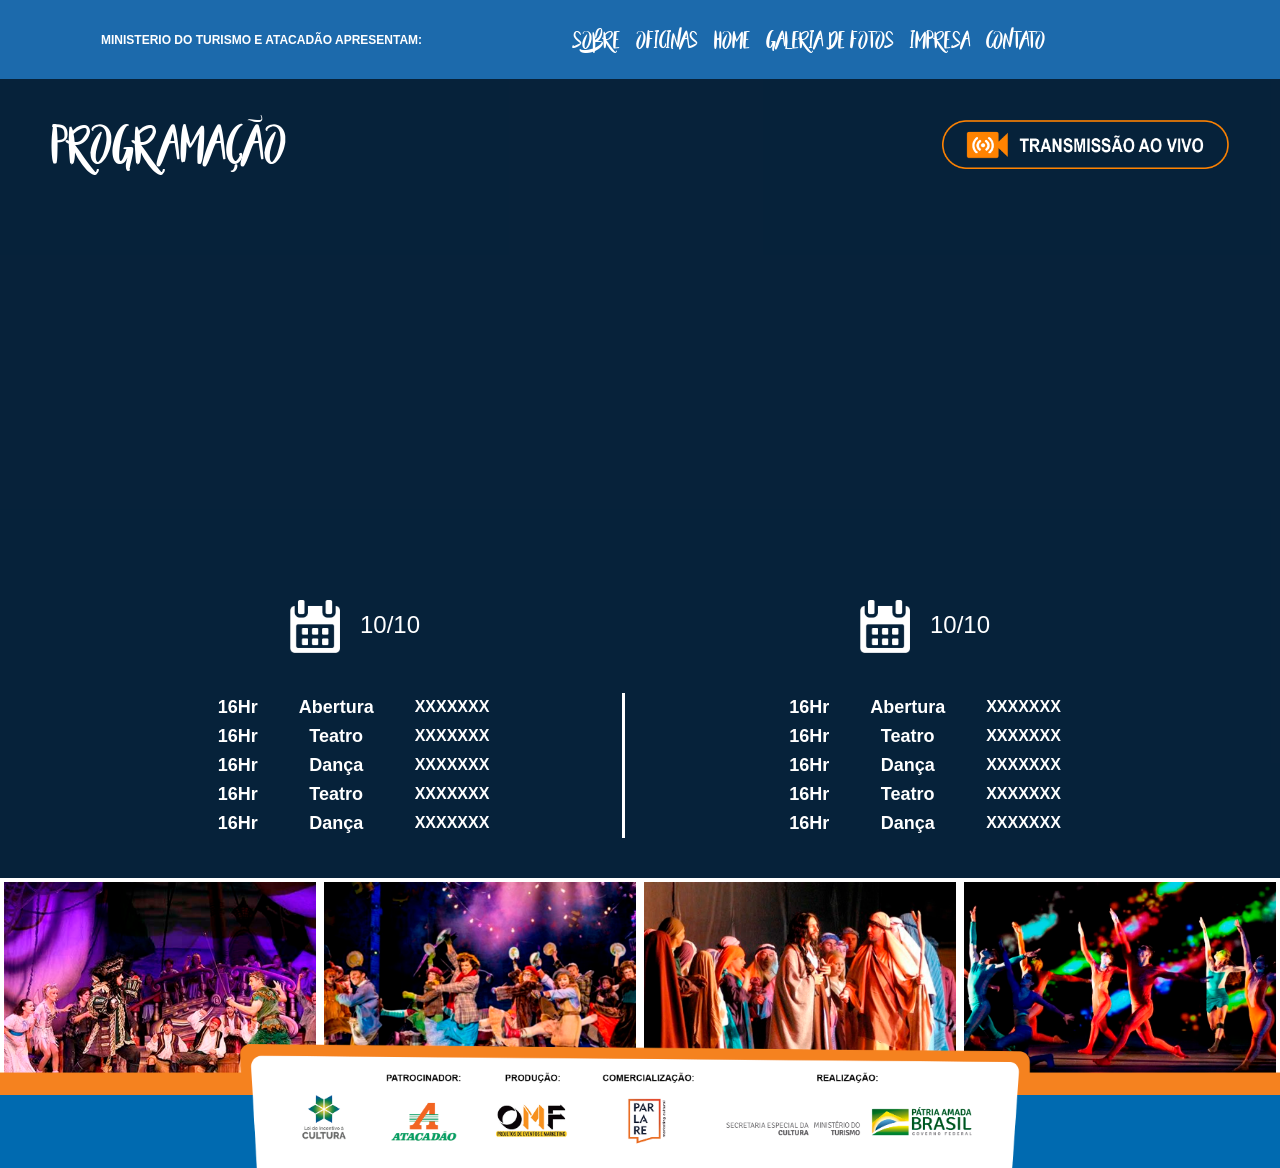
==== programacao.html @ a71c7500 "page programação page programação do evento foi criada com um vídeo como background e uma mini galer" ====
<!DOCTYPE html>
<html lang="en">
<head>
    <meta charset="UTF-8">
    <meta name="viewport" content="width=device-width, initial-scale=1.0">
    <link rel="stylesheet" href="plugin/bootstrap/css/bootstrap.min.css">
    <link rel="stylesheet" href="css/style.css">
    <link rel="stylesheet" href="css/styleSobre.css">
    <link rel="stylesheet" href="css/styleProgramacao.css">
    <title>Sobre</title>
</head>
<body>
    <header>
      <div class="container">
        <nav class="navbar navbar-expand-lg navbar-light">
          <a class="navbar-brand" href="#">MINISTERIO DO TURISMO E ATACADÃO APRESENTAM:</a>
          <button class="navbar-toggler" type="button" data-toggle="collapse" data-target="#navbarSupportedContent" aria-controls="navbarSupportedContent" aria-expanded="false" aria-label="Toggle navigation">
            <span class="navbar-toggler-icon text-white"></span>
          </button>
          <div class="collapse navbar-collapse" id="navbarSupportedContent">
            <ul class="navbar-nav mr-auto" id="menu">
              <li class="nav-item active">
                <a class="nav-link" href="sobre.html">Sobre<span class="sr-only">(current)</span></a>
              </li>
              <li class="nav-item">
                <a class="nav-link" href="#">Oficinas</a>
              </li>
              <li class="nav-item">
                <a class="nav-link" href="index.html">Home</a>
              </li>
              <li class="nav-item">
                <a class="nav-link" href="#">Galeria de fotos</a>
              </li>
              <li class="nav-item">
                <a class="nav-link" href="#">Impresa</a>
              </li>
              <li class="nav-item">
                <a class="nav-link" href="#">Contato</a>
              </li>
            </ul>
          </div>
        </nav>
      </div>
    </header>

    
    
    <div class="background-video">
      <video autoplay muted loop id="sobre-video" style="margin-top: 120px;">
          <source src="video/festaCulturalNazareProgramacao.mp4" type="video/mp4">
      </video>
  </div>

    <div class="overlap-video">
        <div class="programacao-nazare">
            <div class="row">
              <div class="col-md-6 w-100">
                <h3>Programação</h3>
              </div>
              <div class="col-md-6 btn-ao-vivo text-right w-100">
                <a class="btn-ao-vivo" href="http://">
                    <img src="img/btn-ao-vivo.png" alt="" srcset="">
                </a>
              </div>
            </div>
            <br>
        </div>
    </div> 
    
    <div class="container-table">
      <div class="container">
        <div class="row">
          <div class="col-md-6 text-white text-center calendar">
            <h4><img src="img/calenderio.png" alt="" srcset="">10/10</h4>
            <div class="table-programacao" style="border-right: 3px solid white;">
                <table>
                  <tr>
                    <th>16Hr</th>
                    <th>Abertura</th>
                    <th>XXXXXXX</th>
                  </tr>
                  <tr>
                    <th>16Hr</th>
                    <th>Teatro</th>
                    <th>XXXXXXX</th>
                  </tr>
                  <tr>
                    <th>16Hr</th>
                    <th>Dança</th>
                    <th>XXXXXXX</th>
                  </tr>
                  <tr>
                    <th>16Hr</th>
                    <th>Teatro</th>
                    <th>XXXXXXX</th>
                  </tr>
                  <tr>
                    <th>16Hr</th>
                    <th>Dança</th>
                    <th>XXXXXXX</th>
                  </tr>
                </table>
            </div>
          </div>
          <div class="col-md-6 text-white text-center calendar">
            <h4><img src="img/calenderio.png" alt="" srcset="">10/10</h4>
            <div class="table-programacao">
                <table>
                  <tr>
                    <th>16Hr</th>
                    <th>Abertura</th>
                    <th>XXXXXXX</th>
                  </tr>
                  <tr>
                    <th>16Hr</th>
                    <th>Teatro</th>
                    <th>XXXXXXX</th>
                  </tr>
                  <tr>
                    <th>16Hr</th>
                    <th>Dança</th>
                    <th>XXXXXXX</th>
                  </tr>
                  <tr>
                    <th>16Hr</th>
                    <th>Teatro</th>
                    <th>XXXXXXX</th>
                  </tr>
                  <tr>
                    <th>16Hr</th>
                    <th>Dança</th>
                    <th>XXXXXXX</th>
                  </tr>
                </table>
            </div>
          </div>
        </div>
      </div>
    </div>
    
    <div class="galeria-programacao">
        <div class="row">
          <div class="col-md-3">
            <img src="img/galeria/FOTOS-1.png" alt="">
          </div>
          <div class="col-md-3">
            <img src="img/galeria/FOTOS-2.png" alt="">
          </div>
          <div class="col-md-3">
            <img src="img/galeria/FOTOS-3.png" alt="">
          </div>
          <div class="col-md-3">
            <img src="img/galeria/FOTOS-4.png" alt="">
          </div>
        </div>
    </div>
    
    <div id="rodape" class="rodape-desktop">
        <img src="img/SECULT_horz_preferencial.png" alt="">
    </div>

    <footer>
      <br>
        <div class="container">
          <div class="row">
            <div class="col-md-2">
                <div id="patrocinador" class="row">
                  <div class="col-12">
                    <img src="img/LOGOS/LOGO - lei de incentivo a cultura.png" alt="" srcset="">
                    
                    <p>PATROCINADOR:</p>
                    <img src="img/LOGOS/LOGO - Atacadao.png" alt="" srcset="">
                  </div>                
                </div>
            </div>
            <div class="col-md-2">
              <p>PRODUÇÃO:</p>
              <img src="img/LOGOS/LOGO - OMF.png" alt="" srcset="">
            </div>
            <div class="col-md-2">
              <p>COMERCIALIZAÇÃO:</p>
              <img id="comercializacao" src="img/LOGOS/Parlare 2.png" alt="" srcset="">
            </div>
            <div class="col-md-6">
              <p>REALIZAÇÃO:</p>
              <img id="realizacao" src="img/LOGOS/Logo-Secretaria-Especial-da-Cultura-500x248.png" alt="" srcset="">
            </div>
          </div>
        </div>
    </footer>

    <script src="plugin/jquery/jquery.js"></script>
    <script src="plugin/bootstrap/js/bootstrap.bundle.min.js"></script>
    <script src="js/functions.js"></script>
</body>
</html>
---- css/style.css ----
/**
  AUTOR: PAULO VICTOR
  DATA: 25/08/2020
  PROJETO: FESTA CULTURAL DE NAZARÉ
  OBJETIVO: ESTILO PAGE HOME
*/
@font-face{
  font-family: 'Beauty and the Beast';
  src: url('../fonts/Beauty\ and\ the\ Beast\ Sample.ttf');
}
/*NAVBAR*/
html,body{
  height: 100%;
  margin: 0;
  padding: 0;
  box-sizing: border-box;
}
body{
  background-image: url('../img/1.png');
  background-position: center;
  background-size: contain;
  background-repeat: no-repeat;
}
header{
  background-color: #1c6aac;
  padding: 10px 0;
  position: fixed;
  width: 100%;
  z-index: 9999;
}
#navbarSupportedContent{
  position: relative;
}
.navbar-brand{
  font-family: Arial, sans-serif;
  font-weight: bold;
  font-size: 12px;
  color: white !important;
}
#menu{
  margin: auto;
  font-size: 18px;
}
#menu li a{
  font-family: 'Beauty and the Beast';
  color: white;
}
.navbar-toggler{
  background-color: white;
}
/***/
/*IMG FITAS*/
.img-fitas{
  text-align: center;
}
.img-fitas img{
    width: 60%;
}
/***/
/*IMG INFORMATIONS*/
.col-img-logos .row img{
  width: 100%;
}
.col-img-logos .row .col-md-3:first-child , .col-img-logos .row .col-md-3:last-child{
  text-align: center;
  position: relative;
}
.col-img-logos .row .col-md-3:last-child{
  position: relative;
}
.col-img-logos .row .col-md-3:first-child img{
  /* margin-top: 120px; */
  width: 100%;
  position: absolute;
  top: 50%;
  left: 50%;
  transform: translate(-50%,-50%);
}
.col-img-logos .row .col-md-3:last-child img{
  /* margin-top: 100px; */
  width: 60%;
  position: absolute;
  top: 50%;
  left: 50%;
  transform: translate(-50%,-50%);
}
#img-logo img{
  margin-top: -80px;
}
/***/
/*DRIVE IN*/
.drive-img{
  padding: 40px 2%;
  text-align: center;
}
.drive-img img{
  width: 40%;
}
/***/
body{
  position: relative;
}
footer{
  position: absolute;
  background-size: 100% ;
  background-repeat: no-repeat;
  width: 100%;
  height: auto;
  text-align: center;
  padding: 0 20%;
  background-color: #1c6aac;
  display: flex;
  align-items: center;
  border-top: 15px solid #F5821F;
  display: none;
}
footer p{
  font-size: 10px;
  font-weight: bold;
}
footer img{
  width: 50%
}
footer .container{
  margin: 0 auto;
  background-color: white;
  top: -45px;
  border-radius: 20px;
  height: auto;
  position: relative;
  padding: 40px 10px;
  border-top: 12px solid #F5821F;
}
footer .container .row{
  text-align: center;
}
#comercializacao{
  width: 30%;
}
#realizacao{
  width: 60%;
}
#patrocinador img{
  width: 100%;
}
#rodape img{
  width: 100%;
}
#img-middle{
  width: 40%;
  display: none;
}
#img-last{
  width: 80%;
  display: none;
}
#rodape{
  position: absolute;
  display: block;
}
@media screen and (max-width:767px){
  .navbar-brand{
    font-size: 8px;
  }
  .img-fitas img{
      width: 100%;
  }
  #img-middle{
    margin: 30px 0 !important;
    display: inline-block;
  }
  #img-last{
    display: inline-block;
  }
  #env-data{
    display: none;
  }
  .col-img-logos .row .col-md-3:first-child{
    background-color: #1c6aac;
    text-align: center;    
    margin: 100px 0;
    display: none;
  }
  .col-img-logos .row .col-md-3:first-child img{
    /* margin-top: 120px; */
    width: 60%;
  }
  .col-img-logos .row .col-md-3:last-child img{
    /* margin-top: 120px; */
    width: 40%;
  }
  #img-logo img{
    margin: 20px 0;
  }
  .drive-img img{
    margin-top: 10px;
    width: 70%;
  }
  #patrocinador img{
    width: 50%;
    margin-bottom: 40px;
  }
  footer img{
    width: 40%;
    margin-bottom: 40px;
  }
  #comercializacao{
    width: 20%;
    margin-bottom: 40px;
  }
  #realizacao{
    width: 80%;
  }
  footer p{
    font-size: 14px;
    font-weight: bold;
  }
  footer{
    display: block;
  }
  #rodape{
    display: none;
  }
  
}
@media screen and (max-width: 1000px){
  #navbarSupportedContent{
    position: initial;
  }
  #menu{
    position: initial;
    right: 0;
  }
}
---- css/styleSobre.css ----
/**
  AUTOR: PAULO VICTOR
  DATA: 26/08/2020
  PROJETO: FESTA CULTURAL DE NAZARÉ
  OBJETIVO: ESTILO PAGE SOBRE
*/
body{
    overflow-x: hidden;
}
.overlap-video{
    position: absolute;
    top: 0;
    left: 0;
    padding: 100px 4% 0 4%;
    min-width: 100%;
    min-height: 100%;
    width: auto;
    height: auto;   
    background-color: rgba(7, 34, 58, 0.5);
}
.overlap-video h3{
    font-family: 'Beauty and the Beast';
    margin-bottom: 20px;
    font-size: 40px;
}
#rodape.rodape-desktop{
    margin-top: -50px;
    
}
.sobre-nazare{
    width: 80%;
    text-align: justify;
    color: white;
    height: 80vh;
}

.sobre-nazare p{
    /* font-size: 18px; */
}
.background-video{
    position: relative;
    height: 100%;
    min-height: 25rem;
    width: 100%;
    overflow: hidden;
}
.background-video video{
    position: absolute;
    top: 50%;
    left: 50%;
    min-width: 100%;
    min-height: 100%;
    width: auto;
    height: auto;
    z-index: -1;
    -ms-transform: translateX(-50%) translateY(-50%);
    -moz-transform: translateX(-50%) translateY(-50%);
    -webkit-transform: translateX(-50%) translateY(-50%);
    transform: translate(-50%,-50%);
}
@media screen and (max-width:500px){
    .sobre-nazare{
        width: 100%;
    }
    .sobre-nazare p{
        font-size: 0.86rem;
    }
}
---- css/styleProgramacao.css ----
/**
  AUTOR: PAULO VICTOR
  DATA: 29/08/2020
  PROJETO: FESTA CULTURAL DE NAZARÉ
  OBJETIVO: ESTILO PAGE PROGRAMAÇÃO
*/
body{
    background-color: #07223a;
    background-image: none;
}
.programacao-nazare{
    margin-top: 20px;
}
.btn-ao-vivo img{
    width: 50%;
}
.programacao-nazare h3{
    font-size: 40px;
    color:white
}
.calendar h4 img{
    width: 50px;
    margin-right: 20px;
}
.table-programacao{
    margin-top: 40px;
    margin-bottom: 40px;
}
.table-programacao table{
    margin: 0 auto;
}
.table-programacao table th:not(:last-child){
    padding-right: 40px;
    font-size: 18px;
}
.galeria-programacao .row{
    width: 100%;
    margin: 0 auto;
}
.galeria-programacao .col-md-3{
    margin: 0;
    padding: 0;
    border: 4px solid white;
}

.galeria-programacao .col-md-3 img{
    width: 100%;
}
.container-table{
    margin-top: -300px;
}
.galeria-programacao{
    margin-bottom: 0px;
}

@media screen and (max-width: 766px){
    .table-programacao{
        border: 0 !important;
    }
    .w-100{
        width: 100% !important;
        text-align: center !important;
    }
}
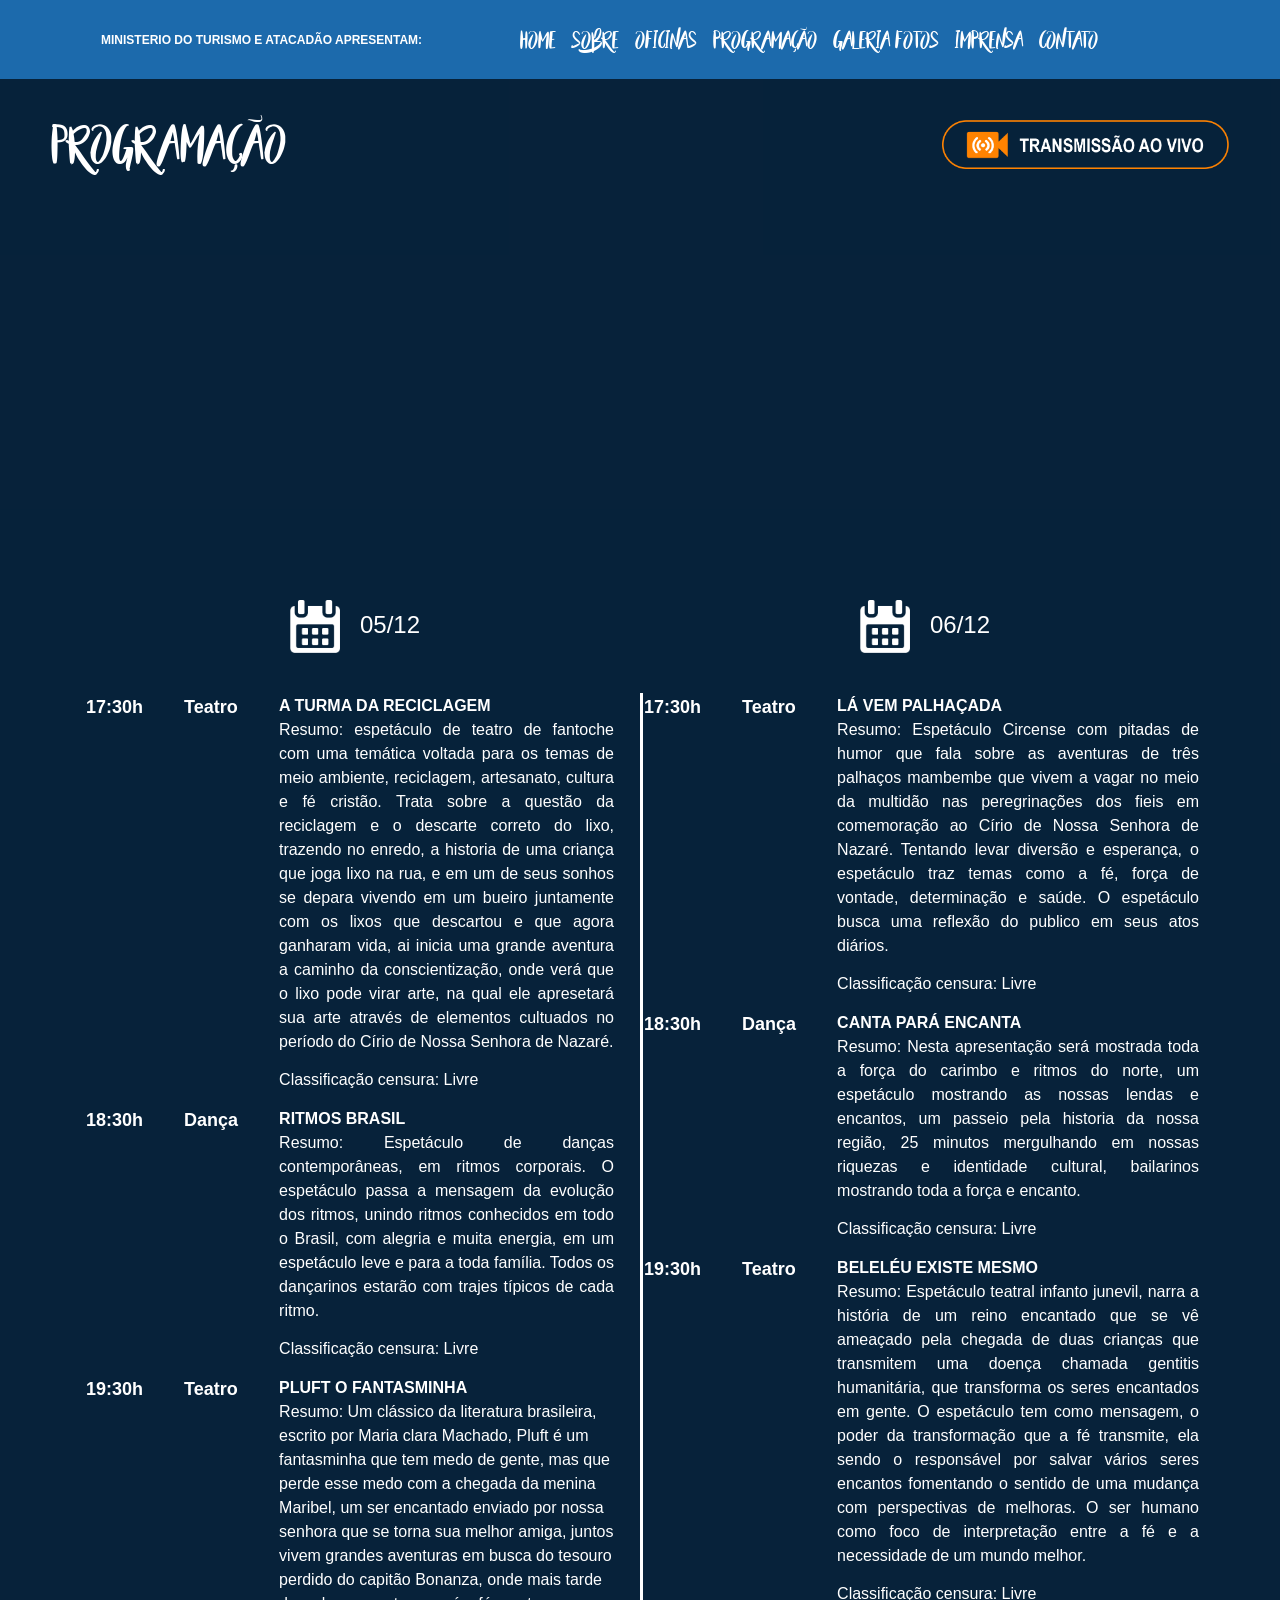
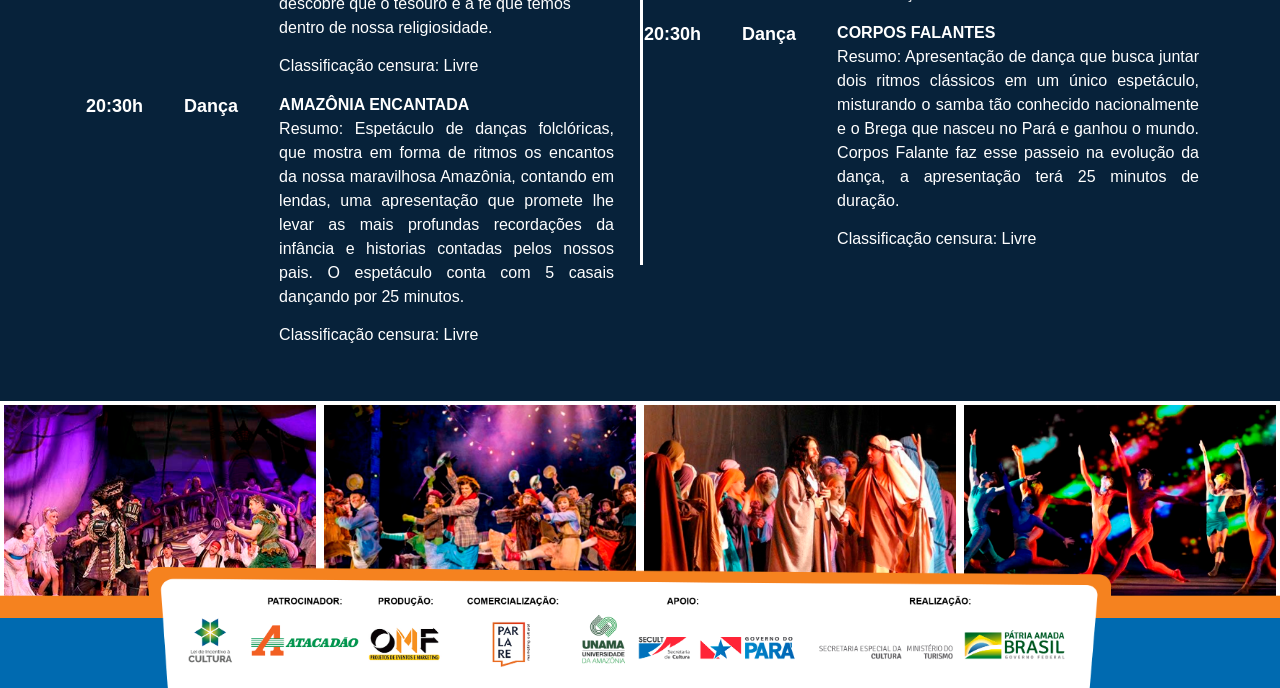
==== commit 7c1a3dcb: "atualizacao final" ====
--- a/programacao.html
+++ b/programacao.html
@@ -4,12 +4,22 @@
     <meta charset="UTF-8">
     <meta name="viewport" content="width=device-width, initial-scale=1.0">
     <link rel="stylesheet" href="plugin/bootstrap/css/bootstrap.min.css">
+
     <link rel="stylesheet" href="css/style.css">
     <link rel="stylesheet" href="css/styleSobre.css">
     <link rel="stylesheet" href="css/styleProgramacao.css">
-    <title>Sobre</title>
+    <link rel="stylesheet" href="css/styleGaleria.css">
+    
+    <title>Programação</title>
 </head>
 <body>
+  <!-- CARREGAMENTO PAGE -->
+  <div class="carregamento-page">
+      <div class="container-img-carregamento">
+          <img src="img/LOGO-FESTIVAL-MIN.png" alt="" srcset="">
+          <div class="bol-carregamento"></div>
+      </div>
+  </div>
     <header>
       <div class="container">
         <nav class="navbar navbar-expand-lg navbar-light">
@@ -19,26 +29,29 @@
           </button>
           <div class="collapse navbar-collapse" id="navbarSupportedContent">
             <ul class="navbar-nav mr-auto" id="menu">
-              <li class="nav-item active">
-                <a class="nav-link" href="sobre.html">Sobre<span class="sr-only">(current)</span></a>
-              </li>
-              <li class="nav-item">
-                <a class="nav-link" href="#">Oficinas</a>
-              </li>
-              <li class="nav-item">
-                <a class="nav-link" href="index.html">Home</a>
-              </li>
-              <li class="nav-item">
-                <a class="nav-link" href="#">Galeria de fotos</a>
-              </li>
-              <li class="nav-item">
-                <a class="nav-link" href="#">Impresa</a>
-              </li>
-              <li class="nav-item">
-                <a class="nav-link" href="#">Contato</a>
-              </li>
+                <li class="nav-item active">
+                    <a class="nav-link" href="index.html">Home</a>
+                </li>
+                <li class="nav-item active">
+                    <a class="nav-link" href="sobre.html">Sobre</a>
+                </li>
+                <li class="nav-item">
+                    <a class="nav-link" href="oficinas.php">Oficinas</a>
+                </li>
+                <li class="nav-item">
+                    <a class="nav-link" href="programacao.html">Programação</a>
+                </li>
+                <li class="nav-item">
+                  <a class="nav-link" href="galeria.html">galeria fotos</a>
+                </li>
+                <li class="nav-item">
+                    <a class="nav-link" href="imprensa.html">Imprensa</a>
+                </li>
+                <li class="nav-item">
+                    <a class="nav-link" href="contato.html">Contato</a>
+                </li>
             </ul>
-          </div>
+        </div>
         </nav>
       </div>
     </header>
@@ -58,78 +71,122 @@
                 <h3>Programação</h3>
               </div>
               <div class="col-md-6 btn-ao-vivo text-right w-100">
-                <a class="btn-ao-vivo" href="http://">
+                <!-- <a class="btn-ao-vivo" href="#" data-toggle="modal" data-target="#bd-example-modal-lg">
+                    <img src="img/btn-ao-vivo.png" alt="" srcset="">
+                </a> -->
+                <a class="btn-ao-vivo" href="https://youtu.be/3O7FyHf0VMc" target="_blank">
                     <img src="img/btn-ao-vivo.png" alt="" srcset="">
                 </a>
               </div>
             </div>
             <br>
         </div>
-    </div> 
-    
+    </div>
+
+    <!-- MODAL PROGRAMAÇÃO -->
+    <div class="modal fade text-left" style="color:black"
+    id="bd-example-modal-lg" tabindex="-1" role="dialog"
+    aria-labelledby="exampleModalCenterTitle" aria-hidden="true">
+      <div class="modal-dialog modal-dialog-centered" role="document">
+        <div class="modal-content">
+          <div class="modal-header">
+          <h5 class="modal-title" id="exampleModalLongTitle"  style="font-family: 'xilosa';
+          text-transform: uppercase;">Programação</h5>
+          <button type="button" class="close" data-dismiss="modal"
+          aria-label="Close">
+          <span aria-hidden="true">&times;</span>
+          </button>
+          </div>
+          <div class="modal-body video-nazare">
+          <iframe width="100%" height="400" src="https://www.youtube.com/embed/a1WYa_CQrUE" frameborder="0" allow="accelerometer; autoplay; clipboard-write; encrypted-media; gyroscope; picture-in-picture" allowfullscreen></iframe>
+          </div>
+          <div class="modal-footer">
+          <button type="button" class="btn btn-secondary"
+          data-dismiss="modal">Fechar</button>
+          <!-- <button type="button" class="btn btn-primary">Save
+          changes</button> -->
+          </div>
+        </div>
+      </div>
+    </div>
+
     <div class="container-table">
       <div class="container">
         <div class="row">
           <div class="col-md-6 text-white text-center calendar">
-            <h4><img src="img/calenderio.png" alt="" srcset="">10/10</h4>
-            <div class="table-programacao" style="border-right: 3px solid white;">
-                <table>
-                  <tr>
-                    <th>16Hr</th>
-                    <th>Abertura</th>
-                    <th>XXXXXXX</th>
-                  </tr>
-                  <tr>
-                    <th>16Hr</th>
-                    <th>Teatro</th>
-                    <th>XXXXXXX</th>
-                  </tr>
-                  <tr>
-                    <th>16Hr</th>
-                    <th>Dança</th>
-                    <th>XXXXXXX</th>
-                  </tr>
-                  <tr>
-                    <th>16Hr</th>
-                    <th>Teatro</th>
-                    <th>XXXXXXX</th>
-                  </tr>
-                  <tr>
-                    <th>16Hr</th>
-                    <th>Dança</th>
-                    <th>XXXXXXX</th>
-                  </tr>
-                </table>
-            </div>
-          </div>
-          <div class="col-md-6 text-white text-center calendar">
-            <h4><img src="img/calenderio.png" alt="" srcset="">10/10</h4>
+            <h4><img src="img/calenderio.png" alt="" srcset="">05/12</h4>
             <div class="table-programacao">
                 <table>
                   <tr>
-                    <th>16Hr</th>
-                    <th>Abertura</th>
-                    <th>XXXXXXX</th>
-                  </tr>
-                  <tr>
-                    <th>16Hr</th>
-                    <th>Teatro</th>
-                    <th>XXXXXXX</th>
-                  </tr>
-                  <tr>
-                    <th>16Hr</th>
-                    <th>Dança</th>
-                    <th>XXXXXXX</th>
-                  </tr>
-                  <tr>
-                    <th>16Hr</th>
-                    <th>Teatro</th>
-                    <th>XXXXXXX</th>
-                  </tr>
-                  <tr>
-                    <th>16Hr</th>
-                    <th>Dança</th>
-                    <th>XXXXXXX</th>
+                    <th>17:30h</th>
+                    <th>Teatro</th>
+                    <th>A TURMA DA RECICLAGEM
+                      <p>Resumo: espetáculo de teatro de fantoche com uma temática voltada para os temas de meio ambiente, reciclagem, artesanato, cultura e fé cristão. Trata sobre a questão da reciclagem e o descarte correto do lixo, trazendo no enredo, a historia de uma criança que joga lixo na rua, e em um de seus sonhos se depara vivendo em um bueiro juntamente com os lixos que descartou e que agora ganharam vida, ai inicia uma grande aventura a caminho da conscientização, onde verá que o lixo pode virar arte, na qual ele apresetará sua arte através de elementos cultuados no período do Círio de Nossa Senhora de Nazaré.
+                        <h6>Classificação censura: Livre</h6></p>                        
+                    </th>
+                  </tr>
+                  <tr>
+                    <th>18:30h</th>
+                    <th>Dança</th>
+                    <th>RITMOS BRASIL
+                      <p>Resumo: Espetáculo de danças contemporâneas, em ritmos corporais. O espetáculo passa a mensagem da evolução dos ritmos, unindo ritmos conhecidos em todo o Brasil, com alegria e muita energia, em um espetáculo leve e para a toda família. Todos os dançarinos estarão com trajes típicos de cada ritmo.
+                        <h6>Classificação censura: Livre</h6></p>
+                    </th>
+                  </tr>
+                  <tr>
+                    <th>19:30h</th>
+                    <th>Teatro</th>
+                    <th class="text-left">PLUFT O FANTASMINHA
+                      <p class="text-left">Resumo: Um clássico da literatura brasileira, escrito por Maria clara Machado, Pluft é um fantasminha que tem medo de gente, mas que perde esse medo com a chegada da menina Maribel, um ser encantado enviado por nossa senhora que se torna sua melhor amiga, juntos vivem grandes aventuras em busca do tesouro perdido do capitão Bonanza, onde mais tarde descobre que o tesouro é a fé que temos dentro de nossa religiosidade.
+                        <h6>Classificação censura: Livre</h6></p>
+                    </th>
+                  </tr>
+                  <tr>
+                    <th>20:30h</th>
+                    <th>Dança</th>
+                    <th>AMAZÔNIA ENCANTADA
+                      <p>Resumo: Espetáculo de danças folclóricas, que mostra em forma de ritmos os encantos da nossa maravilhosa Amazônia, contando em lendas, uma apresentação que promete lhe levar as mais profundas recordações da infância e historias contadas pelos nossos pais. O espetáculo conta com 5 casais dançando por 25 minutos.
+                        <h6>Classificação censura: Livre</h6></p>
+                    </th>
+                  </tr>                  
+                </table>
+            </div>
+          </div>
+          <div class="col-md-6 text-white text-center calendar" style="padding: 0;">
+            <h4><img src="img/calenderio.png" alt="" srcset="">06/12</h4>
+            <div class="table-programacao" style="border-left: 3px solid white;">
+                <table>
+                  <tr>
+                    <th>17:30h</th>
+                    <th>Teatro</th>
+                    <th class="text-left">LÁ VEM PALHAÇADA
+                      <p>Resumo: Espetáculo Circense com pitadas de humor que fala sobre as aventuras de três palhaços mambembe que vivem a vagar no meio da multidão nas peregrinações dos fieis em comemoração ao Círio de Nossa Senhora de Nazaré. Tentando levar diversão e esperança, o espetáculo traz temas como a fé, força de vontade, determinação e saúde. O espetáculo busca uma reflexão do publico em seus atos diários. 
+                        <h6>Classificação censura: Livre</h6></p>
+                    </th>
+                  </tr>
+                  <tr>
+                    <th>18:30h</th>
+                    <th>Dança</th>
+                    <th class="text-left">CANTA PARÁ ENCANTA
+                      <p>Resumo: Nesta apresentação será mostrada toda a força do carimbo e ritmos do norte, um espetáculo mostrando as nossas lendas e encantos, um passeio pela historia da nossa região, 25 minutos mergulhando em nossas riquezas e identidade cultural, bailarinos mostrando toda a força e encanto. 
+                        <h6>Classificação censura: Livre</h6></p>
+                    </th>
+                  </tr>
+                  <tr>
+                    <th>19:30h</th>
+                    <th>Teatro</th>
+                    <th class="text-left"> BELELÉU EXISTE MESMO
+                      <p >Resumo: Espetáculo teatral infanto junevil, narra a história de um reino encantado que se vê ameaçado pela chegada de duas crianças que transmitem uma doença chamada gentitis humanitária, que transforma os seres encantados em gente. O espetáculo tem como mensagem, o poder da transformação que a fé transmite, ela sendo o responsável por salvar vários seres encantos fomentando o sentido de uma mudança com perspectivas de melhoras. O ser humano como foco de interpretação entre a fé e a necessidade de um mundo melhor.
+                        <h6>Classificação censura: Livre</h6></p>
+                    </th>
+                  </tr>
+                  <tr>
+                    <th>20:30h</th>
+                    <th>Dança</th>
+                    <th class="text-left">CORPOS FALANTES
+                      <p>Resumo: Apresentação de dança que busca juntar dois ritmos clássicos em um único espetáculo, misturando o samba tão conhecido nacionalmente e o Brega que nasceu no Pará e ganhou o mundo. Corpos Falante faz esse passeio na evolução da dança, a apresentação terá 25 minutos de duração.
+                        <h6>Classificação censura: Livre</h6></p>
+                    </th>
                   </tr>
                 </table>
             </div>
--- a/css/style.css
+++ b/css/style.css
@@ -8,6 +8,10 @@
   font-family: 'Beauty and the Beast';
   src: url('../fonts/Beauty\ and\ the\ Beast\ Sample.ttf');
 }
+@font-face{
+  font-family: 'xilosa';
+  src: url('../fonts/xilosa_.ttf');
+}
 /*NAVBAR*/
 html,body{
   height: 100%;
@@ -26,7 +30,7 @@
   padding: 10px 0;
   position: fixed;
   width: 100%;
-  z-index: 9999;
+  z-index: 99;
 }
 #navbarSupportedContent{
   position: relative;
--- a/css/styleProgramacao.css
+++ b/css/styleProgramacao.css
@@ -53,10 +53,24 @@
     margin-bottom: 0px;
 }
 
+th{
+    vertical-align: top;  
+    /* padding-left: 10px; */
+    text-align: left;
+}
+th p{
+    font-weight: 200;    
+    text-align: justify;
+    padding-right: 10px;
+}
+
 @media screen and (max-width: 766px){
     .table-programacao{
         border: 0 !important;
     }
+    /* .container-table{
+        margin-top: -200px;
+    } */
     .w-100{
         width: 100% !important;
         text-align: center !important;
--- a/css/styleGaleria.css
+++ b/css/styleGaleria.css
@@ -0,0 +1,122 @@
+.xilosa{
+    font-family: 'xilosa';
+}
+.container-galeria h3{
+    padding-left: 4%;
+    margin-bottom: 4px;
+}
+.img-galeria{
+    border: 4px solid #07223A;
+}
+.img-galeria{
+    height: 150px !important;
+}
+.img-galeria img{
+    width: 100%;
+}
+.slick-dots li{
+    /* background-color: aliceblue; */
+}
+.slick-dots li button::before{
+    color:white !important
+}
+.slick-dots li.slick-active button:before
+{
+    /* opacity: .75 !important; */
+    color: white !important;
+}
+.container-single-container{
+    width: 100%;
+    height: 100%;
+    background-color: rgba(0, 0, 0, 0.4);
+    position: fixed;
+    top: 0;
+    z-index: 99999;
+    display: none;
+}
+.container-single-img{        
+    width: 70%;    
+    height: 400px;    
+    position: absolute;
+    top: 50%;
+    left: 50%;
+    transform: translate(-50%,-50%);
+}
+.img-single{    
+    width: 70%;
+    height: 100%;
+    background-size: contain;
+    background-position: center;
+    background-repeat: no-repeat;
+    margin: 0 auto;
+    margin-bottom: 40px;
+}
+.container-single-img button{
+    display: block;
+    margin: 0 auto;
+    background-color: #F5821F;
+    padding: .375rem .75rem;
+    border: 0;
+    color: white;
+    border-radius: .25rem;
+}
+.carregamento-page{
+    width: 100%;
+    height: 100%;
+    background-color: white;
+    z-index: 99999;
+    position: fixed;
+    top: 0;
+}
+.container-img-carregamento{
+    width: 50%;
+    height: 70%;
+    position: absolute;
+    top: 50%;
+    left: 50%;
+    transform: translate(-50%,-50%);
+    text-align: center;
+}
+.container-img-carregamento img{
+    margin-bottom: 40px;
+}
+.bol-carregamento{
+    width: 64px;
+    height: 64px;
+    border-radius: 50%;    
+    border: 4px solid #dddd;
+    border-left: 4px solid #F5821F;
+    margin: 0 auto;
+    -webkit-animation-name: rotate;
+    -webkit-animation-duration: 1s;
+    -webkit-animation-iteration-count: infinite;
+    -webkit-animation-timing-function: linear;
+
+    -moz-animation-name: rotate;
+    -moz-animation-duration: 1s;
+    -moz-animation-iteration-count: infinite;
+    -moz-animation-timing-function: linear;
+
+    -ms-animation-name: rotate;
+    -ms-animation-duration: 1s;
+    -ms-animation-iteration-count: infinite;
+    -ms-animation-timing-function: linear;
+}
+@-webkit-keyframes rotate{
+    from{-webkit-transform:rotate(0deg);}
+    to{-webkit-transform:rotate(360deg);}
+}
+@-moz-keyframes Rotate {
+    from {-moz-transform: rotate(0deg);}
+    to {-moz-transform: rotate(360deg);}
+}
+@-ms-keyframes Rotate {
+    from {-ms-transform: rotate(0deg);}
+    to {-ms-transform: rotate(360deg);}
+}
+@media screen and (max-width: 600px){
+    .img-single{    
+        width: 100%;        
+        margin-bottom: 20px;
+    }
+}
